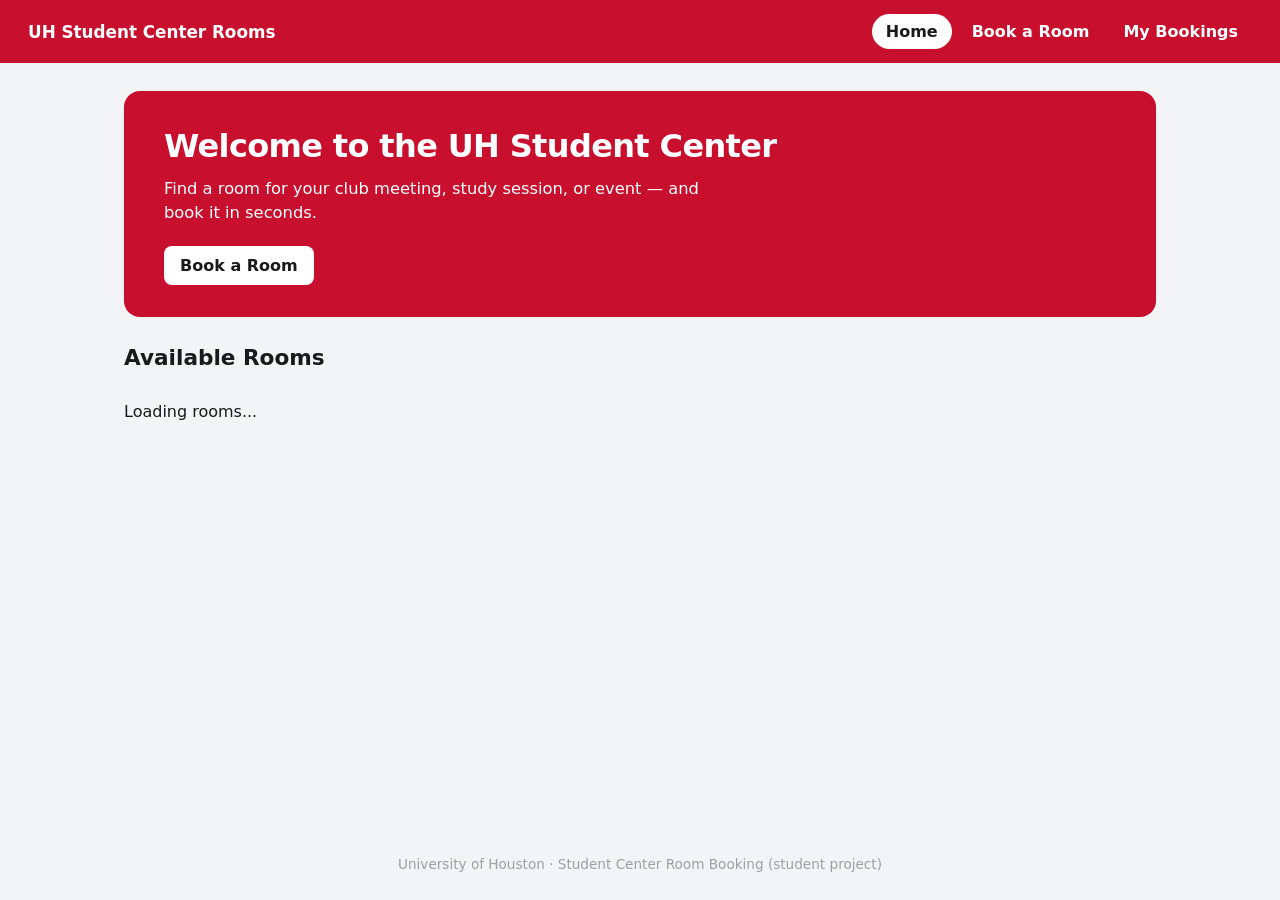
==== frontend/index.html @ 4800d4f8 "Add UH Student Center room booking app" ====
<!DOCTYPE html>
<html lang="en">
<head>
  <meta charset="UTF-8" />
  <meta name="viewport" content="width=device-width, initial-scale=1.0" />
  <title>UH Student Center Room Booking</title>
  <link rel="stylesheet" href="css/style.css" />
</head>
<body>
  <nav class="navbar">
    <span class="brand">UH Student Center Rooms</span>
    <a href="index.html" class="active">Home</a>
    <a href="booking.html">Book a Room</a>
    <a href="my-bookings.html">My Bookings</a>
  </nav>

  <main>
    <section class="hero">
      <h1>Welcome to the UH Student Center</h1>
      <p>
        Find a room for your club meeting, study session, or event — and book it in seconds.
      </p>
      <a class="hero-btn" href="booking.html">Book a Room</a>
    </section>

    <h2>Available Rooms</h2>
    <div id="room-list" class="room-list">
      <!-- Room cards are inserted here by js/rooms.js -->
      <p>Loading rooms...</p>
    </div>
  </main>

  <footer class="site-footer">
    University of Houston · Student Center Room Booking (student project)
  </footer>

  <script src="js/api.js"></script>
  <script src="js/rooms.js"></script>
</body>
</html>
---- frontend/css/style.css ----
/* ---------- Basic reset & page setup ---------- */
* {
  box-sizing: border-box;
}

body {
  margin: 0;
  min-height: 100vh;
  display: flex;
  flex-direction: column;
  font-family: system-ui, -apple-system, "Segoe UI", Roboto, Helvetica, Arial, sans-serif;
  background-color: #f3f4f6;
  color: #1a1a1a;
}

main {
  width: 100%;
  max-width: 1080px;
  margin: 0 auto;
  padding: 28px 24px 48px;
  flex: 1;
}

main > h1 {
  margin: 0 0 20px;
  color: #1a1a1a;
  font-size: 1.85rem;
  font-weight: 700;
}

main > h2 {
  margin: 28px 0 16px;
  color: #1a1a1a;
  font-size: 1.35rem;
  font-weight: 700;
}

/* ---------- Navigation bar ---------- */
nav.navbar {
  background-color: #c8102e;
  padding: 14px 28px;
  display: flex;
  align-items: center;
  gap: 6px;
}

nav.navbar .brand {
  color: #fff;
  font-weight: 700;
  font-size: 1.05rem;
  margin-right: auto;
}

nav.navbar a {
  color: #fff;
  text-decoration: none;
  font-weight: 600;
  padding: 8px 14px;
  border-radius: 999px;
}

nav.navbar a:hover {
  background: rgba(255, 255, 255, 0.16);
}

nav.navbar a.active {
  background: #fff;
  color: #1a1a1a;
}

/* ---------- Home hero ---------- */
.hero {
  background-color: #c8102e;
  color: #fff;
  border-radius: 16px;
  padding: 36px 40px 32px;
}

.hero h1 {
  margin: 0 0 12px;
  color: #fff;
  font-size: 2rem;
  font-weight: 700;
  letter-spacing: -0.02em;
}

.hero p {
  margin: 0 0 20px;
  max-width: 540px;
  line-height: 1.5;
  font-size: 1.02rem;
}

.hero-btn {
  display: inline-block;
  background: #fff;
  color: #1a1a1a;
  text-decoration: none;
  font-weight: 600;
  padding: 10px 16px;
  border-radius: 8px;
}

.hero-btn:hover {
  background: #f4f4f5;
}

/* ---------- Room cards (index.html) ---------- */
.room-list {
  display: grid;
  grid-template-columns: repeat(3, minmax(0, 1fr));
  gap: 20px;
}

.room-card {
  background: #fff;
  border-radius: 16px;
  padding: 20px 20px 18px;
  box-shadow: 0 8px 24px rgba(15, 23, 42, 0.06);
  border-top: 4px solid #c8102e;
  display: flex;
  flex-direction: column;
}

.room-card h3 {
  margin: 0 0 8px;
  color: #1a1a1a;
  font-size: 1.12rem;
}

.room-card .capacity {
  margin: 0 0 14px;
  color: #6b7280;
  font-size: 0.95rem;
}

.equip-list {
  display: flex;
  flex-wrap: wrap;
  gap: 8px;
  margin-bottom: 16px;
}

.equip-pill {
  background: #fdecef;
  color: #c15b6c;
  border-radius: 999px;
  padding: 4px 10px;
  font-size: 0.8rem;
  font-weight: 600;
}

.food-line {
  margin: 0 0 18px;
  font-size: 0.95rem;
  font-weight: 600;
}

.food-line.food-yes {
  color: #178a3e;
}

.food-line.food-no {
  color: #6b7280;
  font-weight: 500;
}

.book-btn {
  display: block;
  margin-top: auto;
  background: #c8102e;
  color: #fff;
  text-align: center;
  text-decoration: none;
  font-weight: 700;
  padding: 12px 16px;
  border-radius: 8px;
}

.book-btn:hover {
  background: #a10d24;
}

/* ---------- Forms (booking.html) ---------- */
.booking-layout {
  display: grid;
  grid-template-columns: minmax(0, 1.7fr) minmax(240px, 0.75fr);
  gap: 24px;
  align-items: start;
}

form {
  background: #fff;
  border-radius: 16px;
  padding: 22px 24px 20px;
  margin: 0;
  box-shadow: 0 8px 24px rgba(15, 23, 42, 0.06);
}

form label {
  display: block;
  margin-top: 16px;
  margin-bottom: 6px;
  font-weight: 700;
  font-size: 0.95rem;
}

form > label:first-of-type {
  margin-top: 0;
}

form input,
form select,
form textarea {
  width: 100%;
  padding: 12px 14px;
  border: 1px solid #d5dbe3;
  border-radius: 8px;
  font-size: 1rem;
  font-family: inherit;
  background: #fff;
  color: #1a1a1a;
}

form select {
  background-color: #eceff3;
}

form textarea {
  resize: vertical;
  min-height: 96px;
}

form input:focus,
form select:focus,
form textarea:focus {
  outline: 2px solid #c8102e;
  border-color: #c8102e;
}

.time-row {
  display: grid;
  grid-template-columns: 1fr 1fr;
  gap: 16px;
}

form button {
  width: 100%;
  margin-top: 20px;
  background-color: #c8102e;
  color: #fff;
  border: none;
  padding: 12px 20px;
  border-radius: 8px;
  font-size: 1rem;
  font-weight: 700;
  cursor: pointer;
}

form button:hover {
  background-color: #a10d24;
}

.room-details {
  background: #fff;
  border-radius: 16px;
  padding: 24px;
  box-shadow: 0 8px 24px rgba(15, 23, 42, 0.06);
}

.room-details h2 {
  margin: 0 0 16px;
  color: #c8102e;
  font-size: 1.2rem;
}

.room-details p {
  margin: 0 0 12px;
  line-height: 1.45;
}

.details-placeholder {
  margin: 0;
  color: #6b7280;
  line-height: 1.5;
}

/* ---------- Bookings list (my-bookings.html) ---------- */
.booking-item {
  background: #fff;
  border-radius: 16px;
  border-left: 5px solid #c8102e;
  padding: 20px 24px;
  margin-bottom: 16px;
  display: flex;
  justify-content: space-between;
  align-items: center;
  gap: 20px;
  box-shadow: 0 8px 24px rgba(15, 23, 42, 0.06);
}

.booking-item h3 {
  margin: 0 0 8px;
  font-size: 1.12rem;
}

.booking-item p {
  margin: 4px 0;
}

.booking-item button {
  background: #fff;
  color: #c8102e;
  border: 1.5px solid #c8102e;
  padding: 8px 18px;
  border-radius: 8px;
  font-weight: 600;
  font-size: 0.95rem;
  cursor: pointer;
  flex-shrink: 0;
}

.booking-item button:hover {
  background: #fdecef;
}

.empty-message {
  background: #fff;
  border-radius: 16px;
  padding: 24px;
  box-shadow: 0 8px 24px rgba(15, 23, 42, 0.06);
  color: #4b5563;
}

.empty-message a {
  color: #c8102e;
  font-weight: 700;
}

/* ---------- Status / helper messages ---------- */
.status-message {
  margin: 12px 0 0;
  font-weight: 700;
}

.status-message.error {
  color: #a10d24;
}

.status-message.success {
  color: #178a3e;
}

.site-footer {
  text-align: center;
  color: #9aa0a6;
  font-size: 0.85rem;
  padding: 8px 16px 28px;
}

/* ---------- Small screens ---------- */
@media (max-width: 980px) {
  .room-list {
    grid-template-columns: repeat(2, minmax(0, 1fr));
  }
}

@media (max-width: 760px) {
  nav.navbar {
    flex-wrap: wrap;
    align-items: flex-start;
    padding: 16px 16px 12px;
  }

  nav.navbar .brand {
    width: 100%;
    margin: 0 0 8px;
  }

  main {
    padding: 20px 16px 36px;
  }

  .hero {
    padding: 24px 20px;
  }

  .hero h1 {
    font-size: 1.55rem;
  }

  .room-list,
  .booking-layout,
  .time-row {
    grid-template-columns: 1fr;
  }

  .booking-item {
    flex-direction: column;
    align-items: flex-start;
  }
}
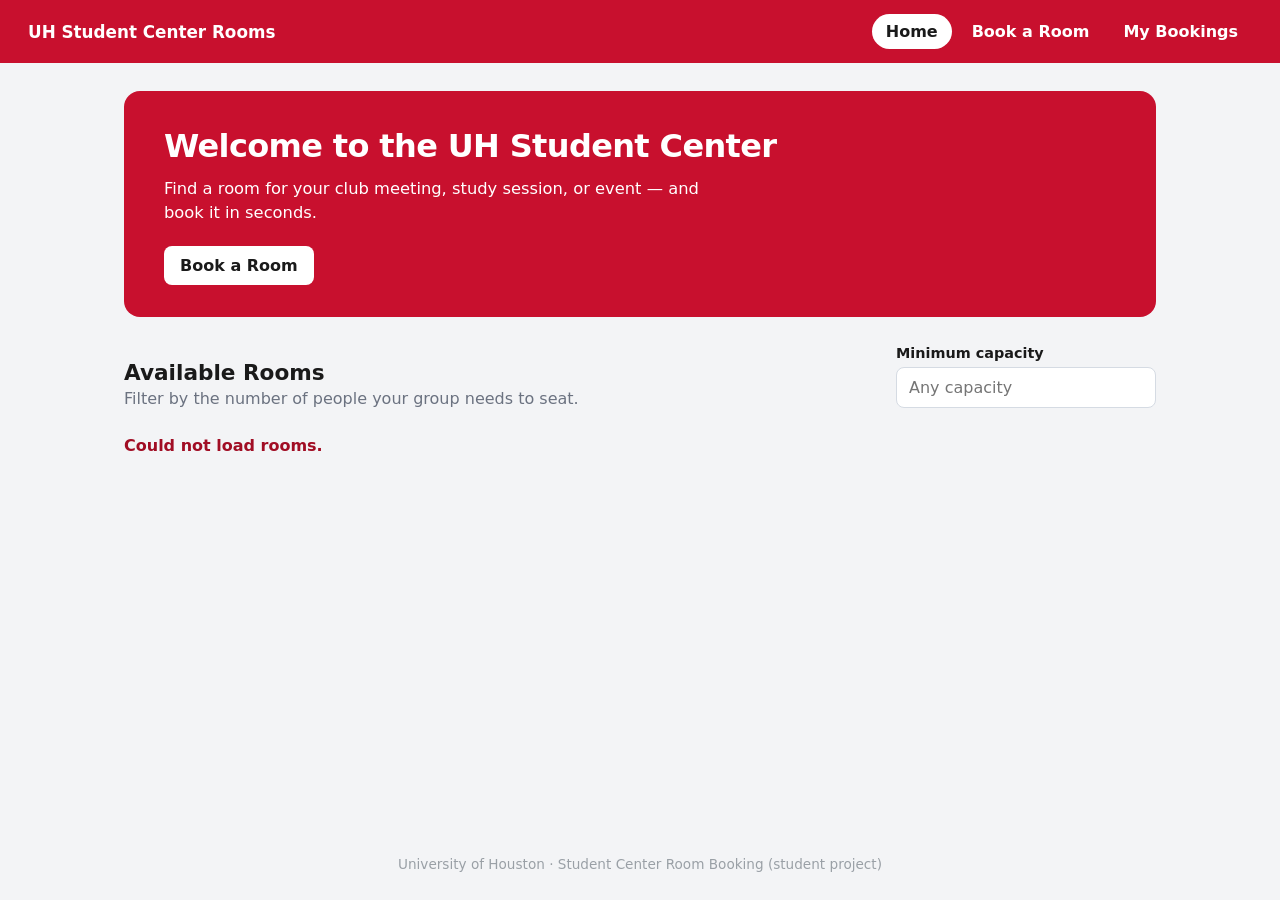
==== commit 7ade7d52: "adding features to the apps" ====
--- a/frontend/index.html
+++ b/frontend/index.html
@@ -23,7 +23,16 @@
       <a class="hero-btn" href="booking.html">Book a Room</a>
     </section>
 
-    <h2>Available Rooms</h2>
+    <div class="room-toolbar">
+      <div>
+        <h2>Available Rooms</h2>
+        <p>Filter by the number of people your group needs to seat.</p>
+      </div>
+      <div class="capacity-filter">
+        <label for="capacity-filter">Minimum capacity</label>
+        <input id="capacity-filter" type="number" min="1" step="1" placeholder="Any capacity" />
+      </div>
+    </div>
     <div id="room-list" class="room-list">
       <!-- Room cards are inserted here by js/rooms.js -->
       <p>Loading rooms...</p>
--- a/frontend/css/style.css
+++ b/frontend/css/style.css
@@ -106,6 +106,49 @@
 }
 
 /* ---------- Room cards (index.html) ---------- */
+.room-toolbar {
+  margin: 28px 0 16px;
+  display: flex;
+  align-items: end;
+  justify-content: space-between;
+  gap: 20px;
+}
+
+.room-toolbar h2 {
+  margin: 0 0 4px;
+  color: #1a1a1a;
+  font-size: 1.35rem;
+}
+
+.room-toolbar p {
+  margin: 0;
+  color: #6b7280;
+}
+
+.capacity-filter {
+  width: min(260px, 100%);
+}
+
+.capacity-filter label {
+  display: block;
+  margin-bottom: 6px;
+  font-weight: 700;
+  font-size: 0.9rem;
+}
+
+.capacity-filter input {
+  width: 100%;
+  padding: 10px 12px;
+  border: 1px solid #d5dbe3;
+  border-radius: 8px;
+  font: inherit;
+}
+
+.capacity-filter input:focus {
+  outline: 2px solid #c8102e;
+  border-color: #c8102e;
+}
+
 .room-list {
   display: grid;
   grid-template-columns: repeat(3, minmax(0, 1fr));
@@ -292,8 +335,8 @@
   border-left: 5px solid #c8102e;
   padding: 20px 24px;
   margin-bottom: 16px;
-  display: flex;
-  justify-content: space-between;
+  display: grid;
+  grid-template-columns: minmax(0, 1fr) auto;
   align-items: center;
   gap: 20px;
   box-shadow: 0 8px 24px rgba(15, 23, 42, 0.06);
@@ -306,6 +349,13 @@
 
 .booking-item p {
   margin: 4px 0;
+}
+
+.booking-actions,
+.edit-form-actions {
+  display: flex;
+  align-items: center;
+  gap: 8px;
 }
 
 .booking-item button {
@@ -324,6 +374,60 @@
   background: #fdecef;
 }
 
+.edit-booking-form[hidden] {
+  display: none;
+}
+
+.edit-booking-form {
+  grid-column: 1 / -1;
+  padding: 18px;
+  border: 1px solid #e5e7eb;
+  box-shadow: none;
+}
+
+.edit-form-grid {
+  display: grid;
+  grid-template-columns: repeat(2, minmax(0, 1fr));
+  gap: 0 16px;
+}
+
+.edit-form-grid label {
+  display: block;
+  margin: 0 0 12px;
+  font-weight: 700;
+  font-size: 0.9rem;
+}
+
+.edit-form-grid input,
+.edit-form-grid select,
+.edit-form-grid textarea {
+  display: block;
+  margin-top: 6px;
+}
+
+.edit-form-grid .purpose-field {
+  grid-column: 1 / -1;
+}
+
+.edit-form-actions button[type="submit"] {
+  background: #c8102e;
+  color: #fff;
+}
+
+.edit-form-actions button {
+  width: auto;
+  margin-top: 0;
+}
+
+.edit-form-actions button[type="submit"]:hover {
+  background: #a10d24;
+}
+
+.edit-form-actions button[type="button"] {
+  color: #4b5563;
+  border-color: #9ca3af;
+}
+
 .empty-message {
   background: #fff;
   border-radius: 16px;
@@ -395,8 +499,29 @@
     grid-template-columns: 1fr;
   }
 
+  .room-toolbar {
+    align-items: stretch;
+    flex-direction: column;
+  }
+
+  .capacity-filter {
+    width: 100%;
+  }
+
   .booking-item {
-    flex-direction: column;
-    align-items: flex-start;
-  }
-}
+    grid-template-columns: 1fr;
+    align-items: start;
+  }
+
+  .booking-actions {
+    flex-wrap: wrap;
+  }
+
+  .edit-form-grid {
+    grid-template-columns: 1fr;
+  }
+
+  .edit-form-grid .purpose-field {
+    grid-column: auto;
+  }
+}
